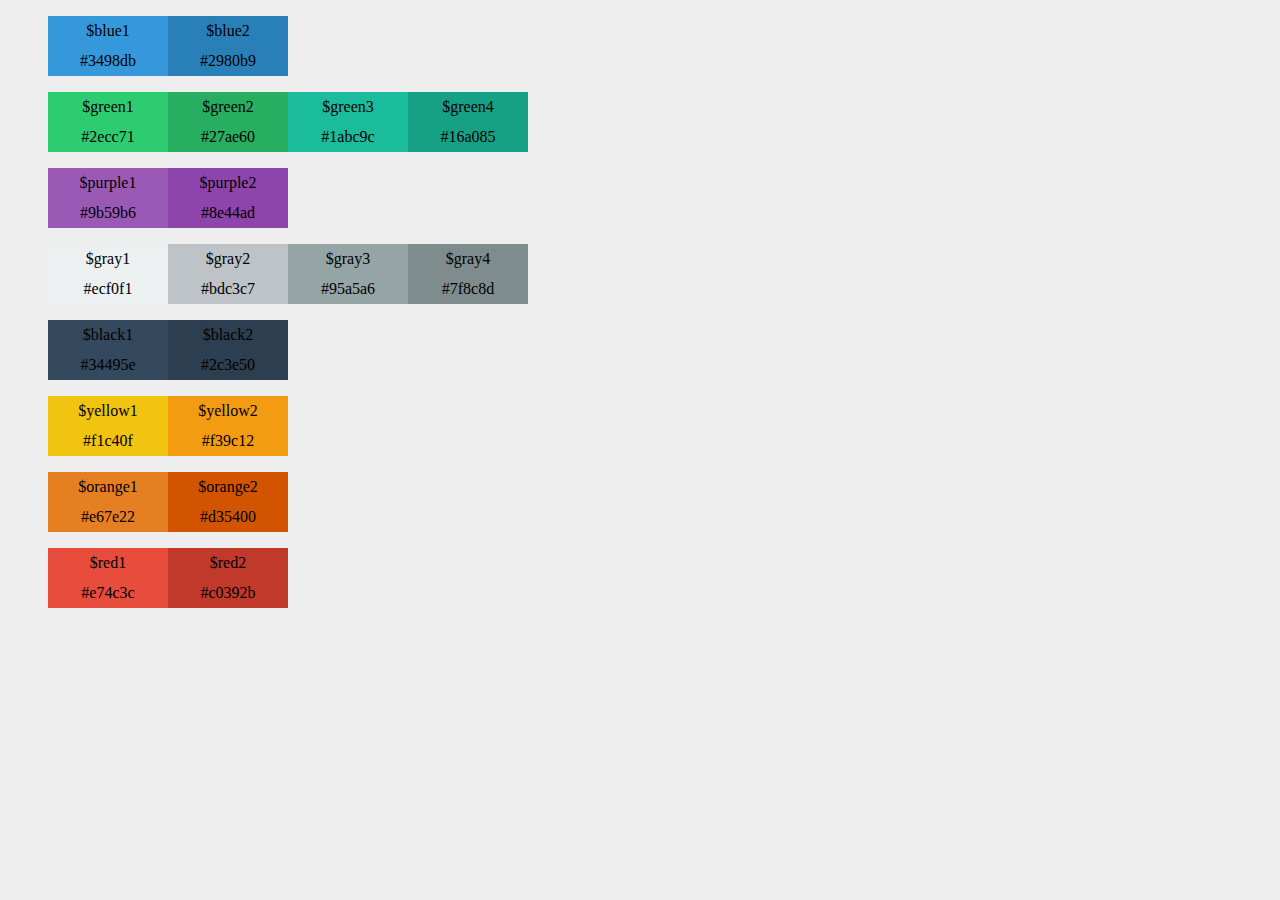
==== sass/index.html @ 60b122a6 "常用的库" ====
<!DOCTYPE html>
<html lang="zh-CN">
<head>
  <meta charset="UTF-8">
  <title>一个小小的库</title>
  <link rel="stylesheet" href="css/index.css">
</head>
<body>
  <div id="js-list-color">
    <ul class="mkq-list">
      <li class="mkq-box blue1"></li>
      <li class="mkq-box blue2"></li>
    </ul>
    <ul class="mkq-list">
      <li class="mkq-box green1"></li>
      <li class="mkq-box green2"></li>
      <li class="mkq-box green3"></li>
      <li class="mkq-box green4"></li>
    </ul>
    <ul class="mkq-list">
      <li class="mkq-box purple1"></li>
      <li class="mkq-box purple2"></li>
    </ul>
    <ul class="mkq-list">
      <li class="mkq-box gray1"></li>
      <li class="mkq-box gray2"></li>
      <li class="mkq-box gray3"></li>
      <li class="mkq-box gray4"></li>
    </ul>
    <ul class="mkq-list">
      <li class="mkq-box black1"></li>
      <li class="mkq-box black2"></li>
    </ul>
    <ul class="mkq-list">
      <li class="mkq-box yellow1"></li>
      <li class="mkq-box yellow2"></li>
    </ul>
    <ul class="mkq-list">
      <li class="mkq-box orange1"></li>
      <li class="mkq-box orange2"></li>
    </ul>
    <ul class="mkq-list">
      <li class="mkq-box red1"></li>
      <li class="mkq-box red2"></li>
    </ul>
  </div>  

  <script src="js/lib/jquery-1.11.1.min.js"></script>
  <script src="js/index.js"></script>
</body>
</html>
---- sass/css/index.css ----
@charset "UTF-8";
/* 颜色 */
.blue1 {
  background-color: #3498DB; }

.blue2 {
  background-color: #2980B9; }

.green1 {
  background-color: #2ECC71; }

.green2 {
  background-color: #27AE60; }

.green3 {
  background-color: #1ABC9C; }

.green4 {
  background-color: #16A085; }

.purple1 {
  background-color: #9B59B6; }

.purple2 {
  background-color: #8E44AD; }

.gray1 {
  background-color: #ECF0F1; }

.gray2 {
  background-color: #BDC3C7; }

.gray3 {
  background-color: #95A5A6; }

.gray4 {
  background-color: #7F8C8D; }

.black1 {
  background-color: #34495E; }

.black2 {
  background-color: #2C3E50; }

.yellow1 {
  background-color: #F1C40F; }

.yellow2 {
  background-color: #F39C12; }

.orange1 {
  background-color: #E67E22; }

.orange2 {
  background-color: #D35400; }

.red1 {
  background-color: #E74C3C; }

.red2 {
  background-color: #C0392B; }

/* 颜色 end */
/* 通常 */
body {
  background: #eee; }

.mkq-list {
  list-style: none;
  overflow: hidden; }

.mkq-box {
  width: 120px;
  height: 60px;
  float: left;
  display: inline-block;
  text-align: center;
  line-height: 30px; }

/* 通常 end */

/*# sourceMappingURL=index.css.map */
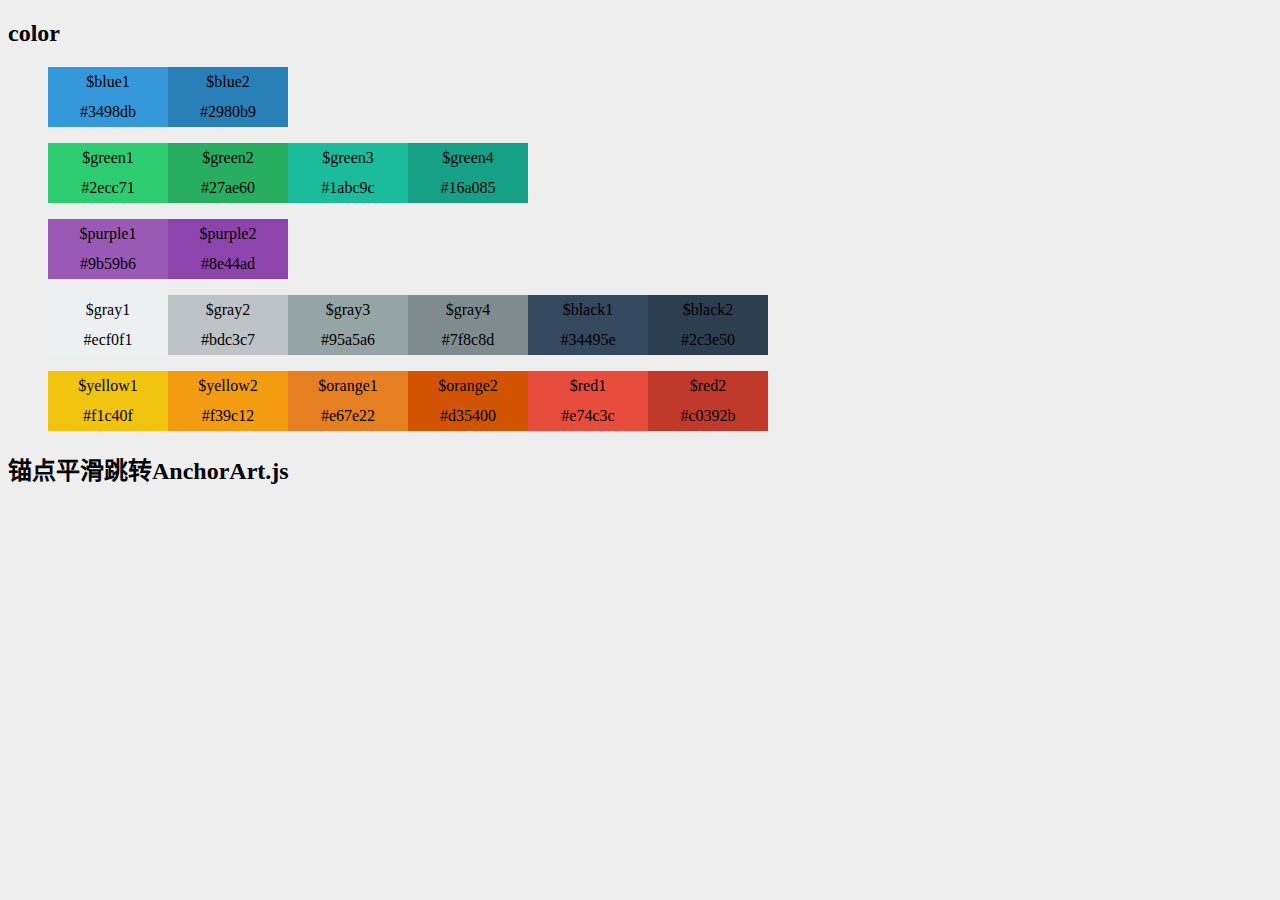
==== commit 5f12f3da: "update" ====
--- a/sass/index.html
+++ b/sass/index.html
@@ -6,6 +6,7 @@
   <link rel="stylesheet" href="css/index.css">
 </head>
 <body>
+  <h2>color</h2>
   <div id="js-list-color">
     <ul class="mkq-list">
       <li class="mkq-box blue1"></li>
@@ -26,24 +27,19 @@
       <li class="mkq-box gray2"></li>
       <li class="mkq-box gray3"></li>
       <li class="mkq-box gray4"></li>
-    </ul>
-    <ul class="mkq-list">
       <li class="mkq-box black1"></li>
       <li class="mkq-box black2"></li>
     </ul>
     <ul class="mkq-list">
       <li class="mkq-box yellow1"></li>
       <li class="mkq-box yellow2"></li>
-    </ul>
-    <ul class="mkq-list">
       <li class="mkq-box orange1"></li>
       <li class="mkq-box orange2"></li>
-    </ul>
-    <ul class="mkq-list">
       <li class="mkq-box red1"></li>
       <li class="mkq-box red2"></li>
     </ul>
-  </div>  
+  </div>
+  <h2>锚点平滑跳转AnchorArt.js</h2>
 
   <script src="js/lib/jquery-1.11.1.min.js"></script>
   <script src="js/index.js"></script>
